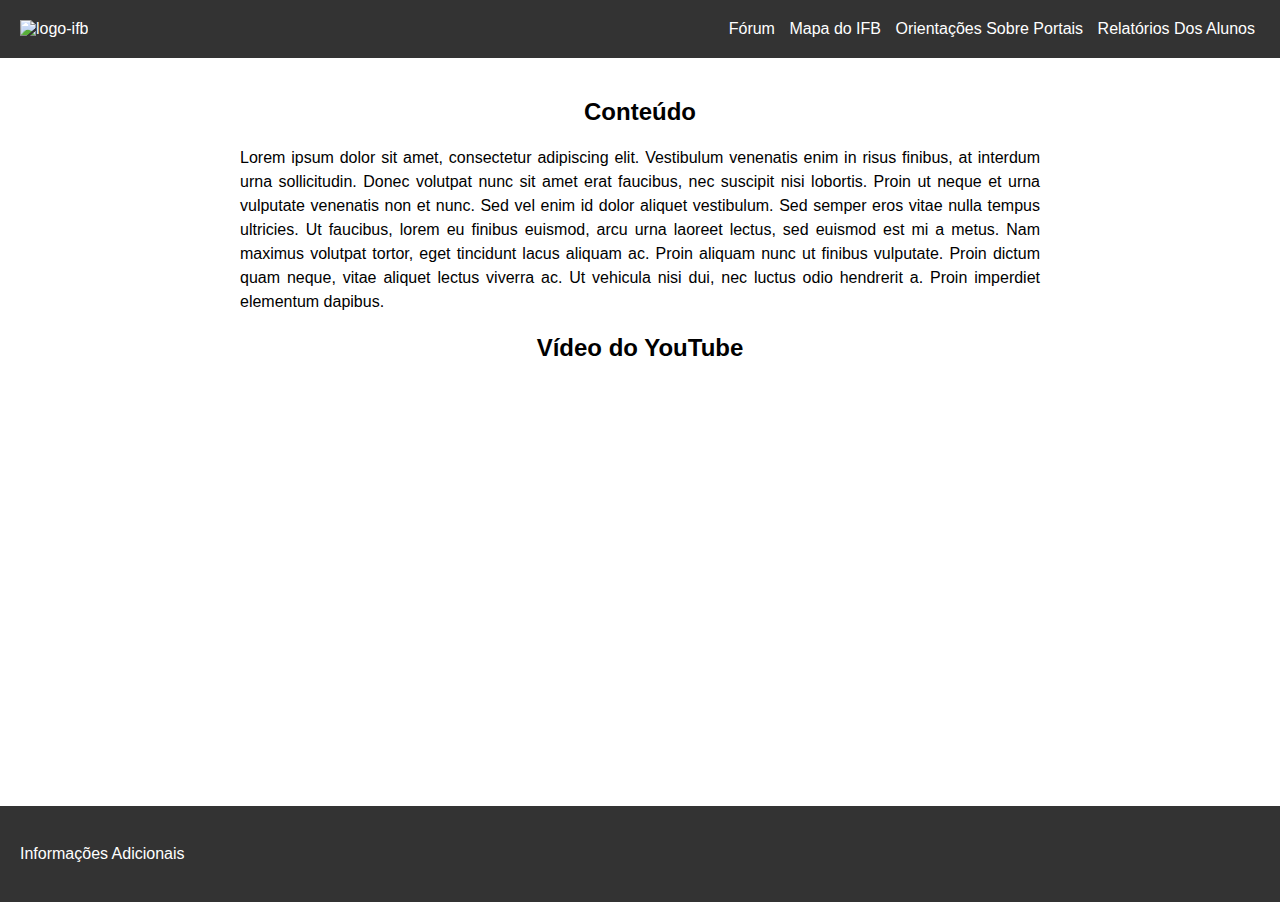
==== index.html @ c15ab36c "Tela de Login e Incial" ====
<!DOCTYPE html>
<html lang="pt-br">
<head>
    <meta charset="UTF-8">
    <link rel="stylesheet" href="style.css">
    <title>Trilha do Calouro</title>
</head>
<body>
<header>
    <div class="container">
        <img src="img/logo-ifb.png" alt="logo-ifb" class="imagem">
        <nav class="menu">
            <a href="">Fórum</a>
            <a href="">Mapa do IFB</a>
            <a href="">Orientações Sobre Portais</a>
            <a href="">Relatórios Dos Alunos</a>
        </nav>
    </div>
</header>

<main>
    <h2>Conteúdo</h2>
    <p>
        Lorem ipsum dolor sit amet, consectetur adipiscing elit. Vestibulum venenatis enim in risus finibus, at interdum
        urna sollicitudin. Donec volutpat nunc sit amet erat faucibus, nec suscipit nisi lobortis. Proin ut neque et urna
        vulputate venenatis non et nunc. Sed vel enim id dolor aliquet vestibulum. Sed semper eros vitae nulla tempus
        ultricies. Ut faucibus, lorem eu finibus euismod, arcu urna laoreet lectus, sed euismod est mi a metus. Nam
        maximus volutpat tortor, eget tincidunt lacus aliquam ac. Proin aliquam nunc ut finibus vulputate. Proin dictum
        quam neque, vitae aliquet lectus viverra ac. Ut vehicula nisi dui, nec luctus odio hendrerit a. Proin imperdiet
        elementum dapibus.
    </p>

    <h2>Vídeo do YouTube</h2>
    <iframe width="560" height="315" src="https://www.youtube.com/embed/SE3GYzsehjE" frameborder="0"
      allow="accelerometer; autoplay; clipboard-write; encrypted-media; gyroscope; picture-in-picture"
      allowfullscreen></iframe>
</main>
<footer>
    <p>
        Informações Adicionais
    </p>
</footer>
</body>
</html>
---- style.css ----
body {
    font-family: Arial, sans-serif;
    margin: 0;
    padding: 0;
}

header {
    background-color: #333;
    color: #fff;
    padding: 20px;
    
}
.container {
    display: flex;
    align-items: center;
}
  
.imagem {
    margin-right: 10px;
    max-width: 200px;
    max-height: 150px;
}
  
.menu {
    margin-left: auto;
}

a{
    padding: 5px;
    text-decoration: none;
    color: #fff;
}
a:hover{
    color: #30EB4F;
    cursor: pointer;
}
main {
    max-width: 800px;
    margin: 0 auto;
    padding: 20px;
}

h1 {
    font-size: 28px;
}

p { 
    text-align: justify;
    font-size: 16px;
    line-height: 1.5;
}

iframe {
    width: 100%;
    height: 400px;
}
footer{
    background-color: #333;
    color: #fff;
    padding: 20px;
}

/* Tela de Login */

#card{
    display: flex;
    justify-content: center;
    padding: 150px;
}

.containerLogin {
    width: 180px;
    padding: 20px;
    border: 1px solid #000000;
    background-color: #2F7F33;
    border-radius: 10px 0px 0px 10px;
}
.containerCadastro {
    width: 300px;
    padding: 50px;
    border: 1px solid #000000;
    border-radius: 0px 10px 10px 0px;
}

h2 {
    text-align: center;
}

input[type="text"],
input[type="email"],
input[type="password"] {
    width: 100%;
    padding: 10px;
    margin-bottom: 10px;
    box-sizing: border-box;
    border-radius: 10px;
}

input[type="submit"] {
    width: 100%;
    padding: 10px;
    background-color:#1B5E20 ;
    color: #fff;
    border: none;
    cursor: pointer;
    border-radius: 10px;
}

.register-link {
    text-align: center;
}
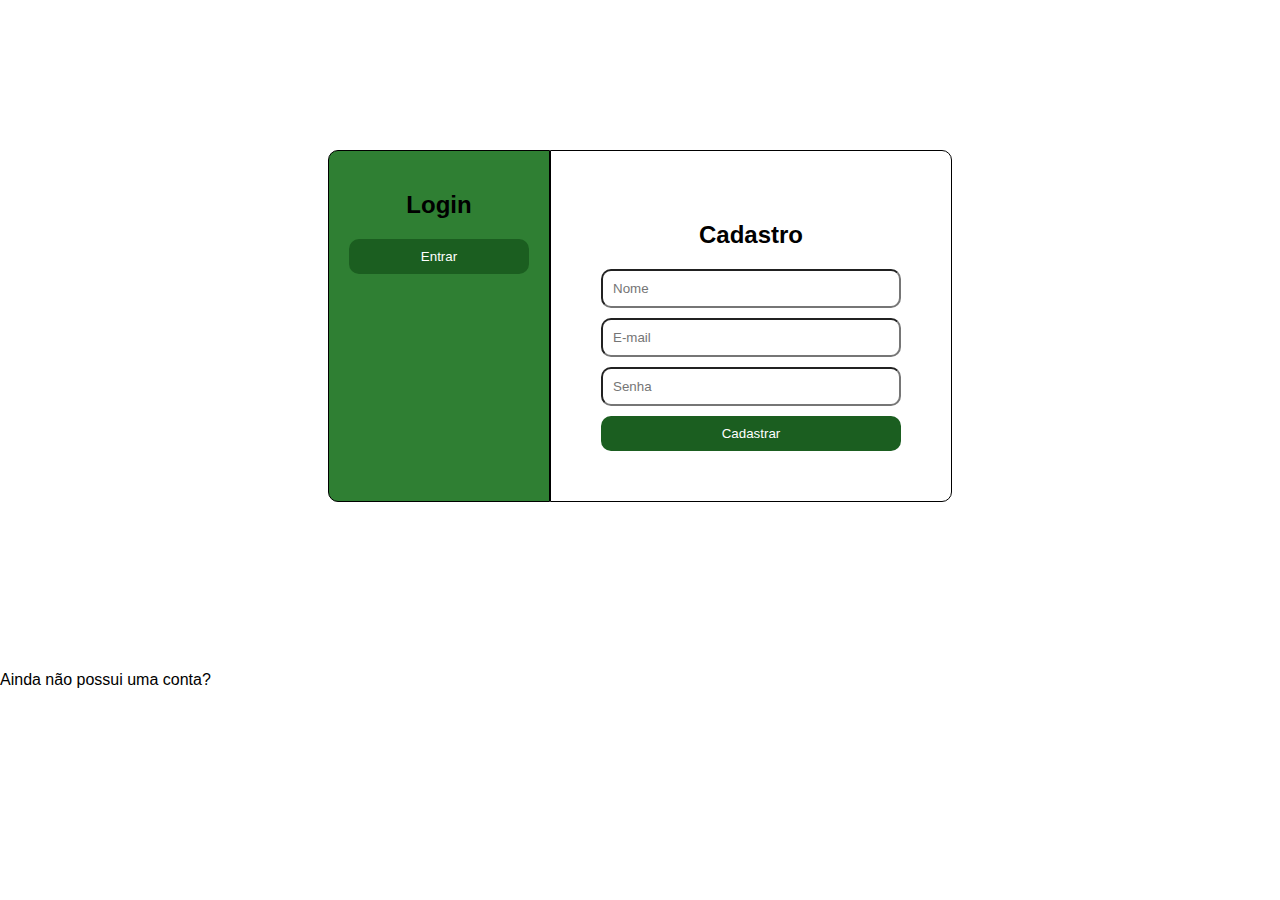
==== commit 21e8555c: "Organização das pastas" ====
--- a/index.html
+++ b/index.html
@@ -6,39 +6,26 @@
     <title>Trilha do Calouro</title>
 </head>
 <body>
-<header>
-    <div class="container">
-        <img src="img/logo-ifb.png" alt="logo-ifb" class="imagem">
-        <nav class="menu">
-            <a href="">Fórum</a>
-            <a href="">Mapa do IFB</a>
-            <a href="">Orientações Sobre Portais</a>
-            <a href="">Relatórios Dos Alunos</a>
-        </nav>
+    <div id="card">
+        <div class="containerLogin">
+            <h2>Login</h2>
+            <form action="#" method="post">
+                <input type="submit" value="Entrar">
+            </form>
+        </div>
+
+        <div class="containerCadastro">
+            <h2>Cadastro</h2>
+            <form action="#" method="post">
+                <input type="text" name="name" placeholder="Nome" required>
+                <input type="email" name="email" placeholder="E-mail" required>
+                <input type="password" name="password" placeholder="Senha" required>
+                <input type="submit" value="Cadastrar">
+            </form>
+        </div>
     </div>
-</header>
-
-<main>
-    <h2>Conteúdo</h2>
-    <p>
-        Lorem ipsum dolor sit amet, consectetur adipiscing elit. Vestibulum venenatis enim in risus finibus, at interdum
-        urna sollicitudin. Donec volutpat nunc sit amet erat faucibus, nec suscipit nisi lobortis. Proin ut neque et urna
-        vulputate venenatis non et nunc. Sed vel enim id dolor aliquet vestibulum. Sed semper eros vitae nulla tempus
-        ultricies. Ut faucibus, lorem eu finibus euismod, arcu urna laoreet lectus, sed euismod est mi a metus. Nam
-        maximus volutpat tortor, eget tincidunt lacus aliquam ac. Proin aliquam nunc ut finibus vulputate. Proin dictum
-        quam neque, vitae aliquet lectus viverra ac. Ut vehicula nisi dui, nec luctus odio hendrerit a. Proin imperdiet
-        elementum dapibus.
-    </p>
-
-    <h2>Vídeo do YouTube</h2>
-    <iframe width="560" height="315" src="https://www.youtube.com/embed/SE3GYzsehjE" frameborder="0"
-      allow="accelerometer; autoplay; clipboard-write; encrypted-media; gyroscope; picture-in-picture"
-      allowfullscreen></iframe>
-</main>
-<footer>
-    <p>
-        Informações Adicionais
-    </p>
-</footer>
+    <div class="register-link">
+        <p>Ainda não possui uma conta? <a href="#">Registre-se</a></p>
+    </div>
 </body>
 </html>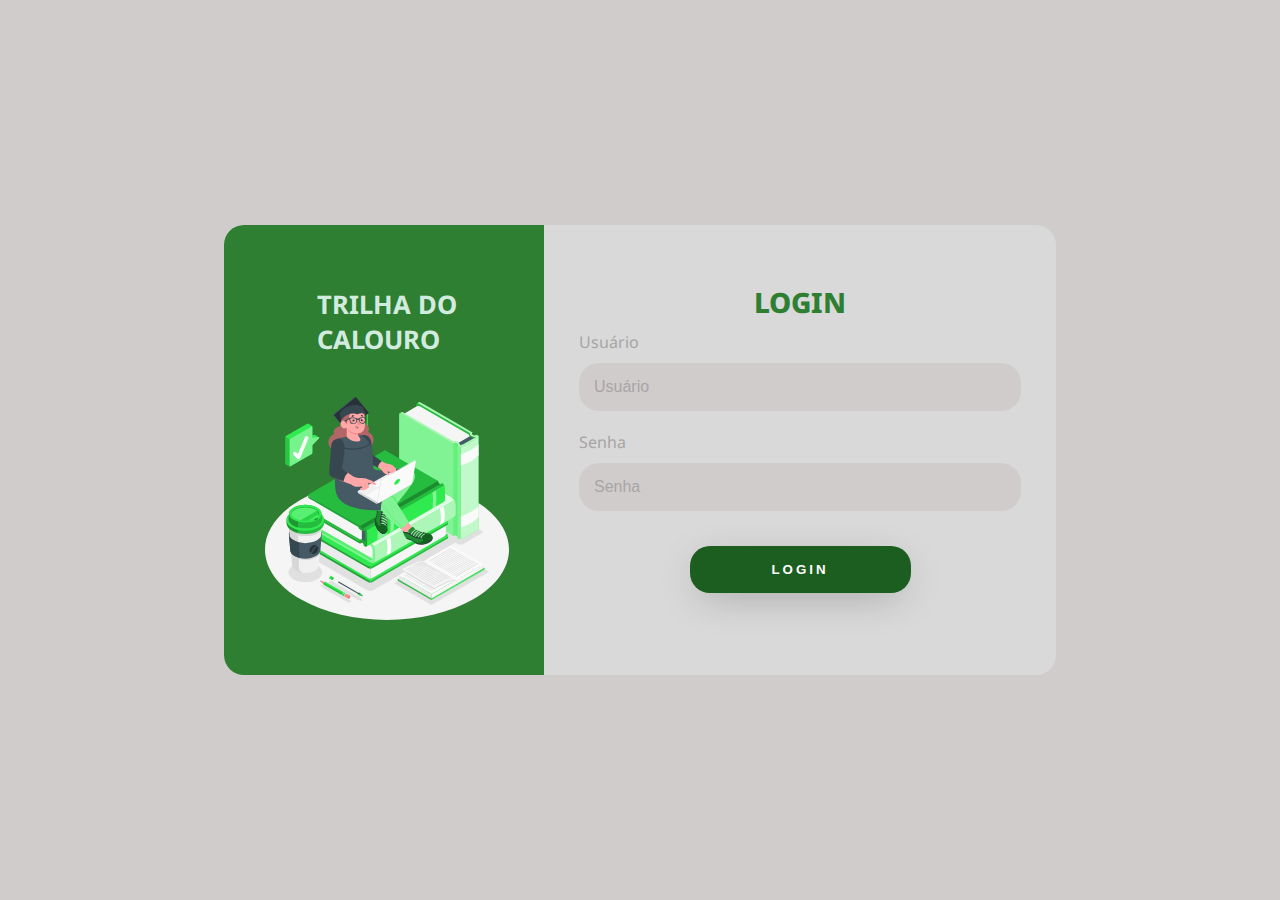
==== commit ae4f3c83: "nova tela de login" ====
--- a/index.html
+++ b/index.html
@@ -1,31 +1,33 @@
 <!DOCTYPE html>
 <html lang="pt-br">
-<head>
-    <meta charset="UTF-8">
-    <link rel="stylesheet" href="style.css">
-    <title>Trilha do Calouro</title>
-</head>
-<body>
-    <div id="card">
-        <div class="containerLogin">
-            <h2>Login</h2>
-            <form action="#" method="post">
-                <input type="submit" value="Entrar">
-            </form>
+  <head>
+    <meta charset="UTF-8" />
+    <meta name="viewport" content="width=device-width, initial-scale=1.0" />
+    <link rel="stylesheet" href="style.css" />
+    <title>Trilha do calouro</title>
+  </head>
+  <body>
+    <div class="main-login">
+      <div class="login-esq">
+        <div class="card-titulo">
+          <h1>TRILHA DO <br />CALOURO<br /></h1>
+          <img src="img/estudante.svg" class="esq-login-img" alt="estudante" />
         </div>
-
-        <div class="containerCadastro">
-            <h2>Cadastro</h2>
-            <form action="#" method="post">
-                <input type="text" name="name" placeholder="Nome" required>
-                <input type="email" name="email" placeholder="E-mail" required>
-                <input type="password" name="password" placeholder="Senha" required>
-                <input type="submit" value="Cadastrar">
-            </form>
+      </div>
+      <div class="login-dir">
+        <div class="card-login">
+          <h1>LOGIN</h1>
+          <div class="textfield">
+            <label for="usuario">Usuário</label>
+            <input type="text" name="usuario" placeholder="Usuário" />
+          </div>
+          <div class="textfield">
+            <label for="senha">Senha</label>
+            <input type="password" name="senha" placeholder="Senha" />
+          </div>
+          <button class="btn-login">Login</button>
         </div>
+      </div>
     </div>
-    <div class="register-link">
-        <p>Ainda não possui uma conta? <a href="#">Registre-se</a></p>
-    </div>
-</body>
-</html>+  </body>
+</html>
--- a/style.css
+++ b/style.css
@@ -1,8 +1,15 @@
+ @import url('https://fonts.googleapis.com/css2?family=Noto+Sans:wght@400;700&display=swap');
+
+
 body {
-    font-family: Arial, sans-serif;
+    font-family: 'Noto Sans', sans-serif;
     margin: 0;
     padding: 0;
 }
+
+/*body * {
+    box-sizing: border-box;
+}*/
 
 header {
     background-color: #333;
@@ -61,7 +68,7 @@
 }
 
 /* Tela de Login */
-
+/*
 #card{
     display: flex;
     justify-content: center;
@@ -108,4 +115,156 @@
 
 .register-link {
     text-align: center;
+}
+*/
+
+/*Tela login Felipe*/
+.main-login{
+    width: 100vw;
+    height: 100vh;
+    background: #D1CCCC;
+    display: flex;
+    justify-content: center;
+    align-items: center;       
+}
+
+.login-esq{
+    width: 25vw;
+    height: 50vh;
+    display: flex;     
+}
+
+.card-titulo{
+    width: 100%;
+    display: flex;
+    justify-content: center;
+    align-items: center;
+    flex-direction: column;
+    padding: 30px 35px;
+    background: #2F7F33;
+    border-radius: 20px 0px 0px 20px;  
+         
+}
+
+.card-titulo > h1{
+    font-size: 2vw;
+    color: #f0ffffde;   
+}
+
+.esq-login-img{
+    width: 20vw;    
+}
+
+.login-dir{
+    width: 40vw;
+    height: 50vh;
+    display: flex;
+    float: right;
+       
+}
+
+.card-login{
+    width: 100%;
+    display: flex;
+    justify-content: center;
+    align-items: center;
+    flex-direction: column;
+    padding: 30px 35px;
+    background: #D9D9D9;
+    border-radius: 0px 20px 20px 0px;  
+    
+}
+
+.card-login > h1{
+    color: #2F7F33;
+    font-weight: 800;
+    margin: 0;
+}
+
+.textfield{
+    width: 100%;
+    display: flex;
+    flex-direction: column;
+    align-items: flex-start;
+    justify-content: center;
+    margin: 10px 0px;
+}
+
+.textfield > input{
+    width: 100%;
+    border: none;
+    border-radius: 20px;
+    padding: 15px;
+    background: #D1CCCC;
+    color: #f0ffffde;
+    font-size: 12pt;    
+    outline: none;
+    box-sizing: border-box;
+}
+
+.textfield > label{
+    color: #A7A5A5;    
+    margin-bottom: 10px;
+}
+
+.textfield > input::placeholder{
+    color: #A7A5A5;
+}
+
+.btn-login{
+    width: 50%;
+    padding: 16px 0px;
+    margin: 25px;
+    border: none;
+    border-radius: 20px;
+    outline: none;
+    text-transform: uppercase;
+    font-weight: 800;
+    letter-spacing: 3px;
+    color: #FFFFFF;
+    background: #1B5E20;
+    cursor: pointer;
+    box-shadow: 0px 10px 40px -12px #00000056;
+}
+
+@media only screen and (max-width: 950px) {
+    .card-login{
+        width: 85%;
+    }
+}
+
+@media only screen and (max-width: 600px){
+    .main-login{
+        flex-direction: column;
+    }
+
+    .login-esq > h1{
+        display: none;
+    }
+
+    .login-esq{
+        width: 100%;
+        height: auto;
+    }  
+    
+    .login-dir{
+        width: 100%;
+        height: auto;
+    }
+
+    .esq-login-img{
+        width: 50vw;
+    }
+
+    .card-login{
+        width: 70%;
+        margin: auto;
+        border-radius: 0px 0px 20px 20px;
+    }
+
+    .card-titulo{
+        width: 70%;
+        margin: auto;
+        border-radius: 20px 20px 0px 0px;
+    }
 }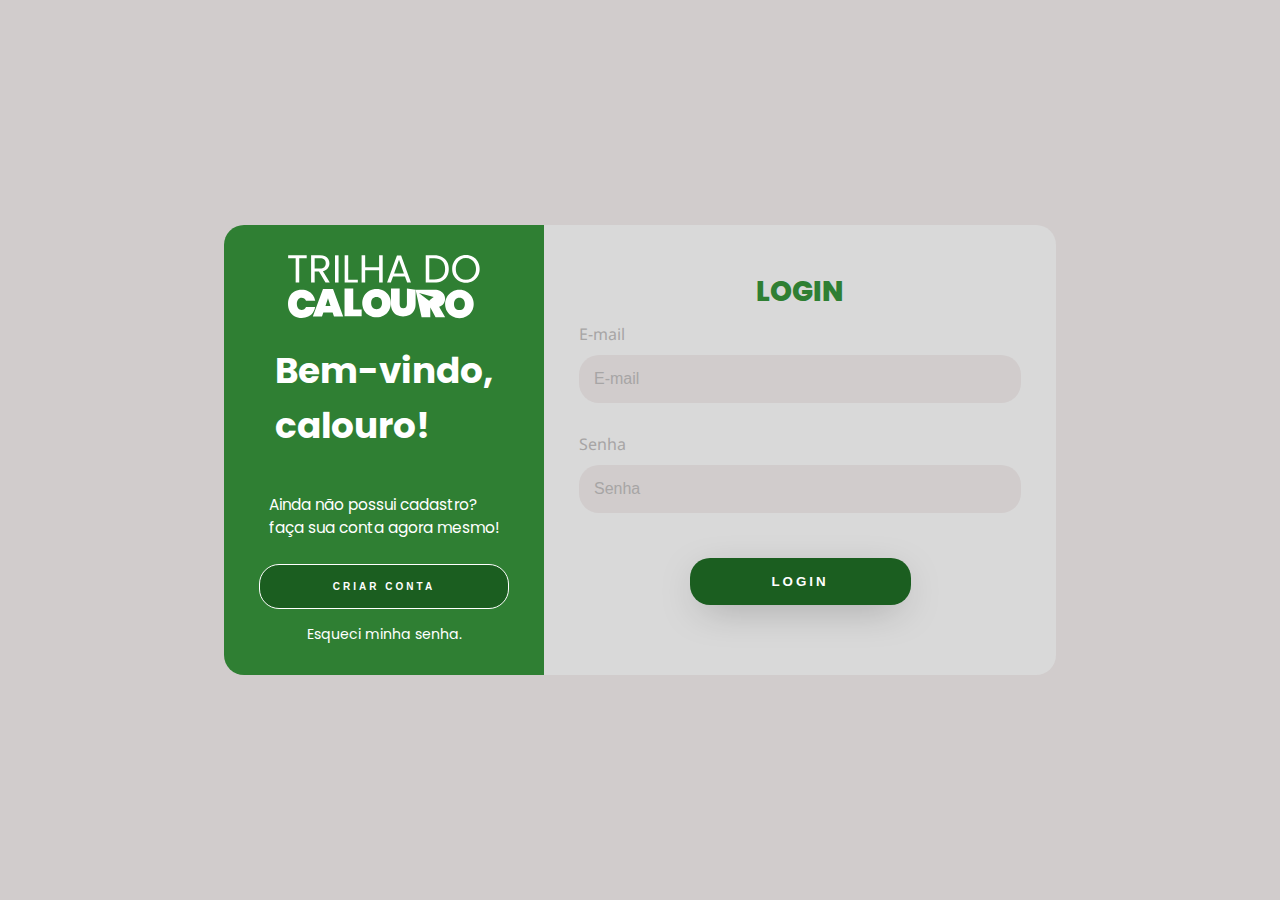
==== commit 3d261641: "Login atualizado para mobile e novos icones" ====
--- a/index.html
+++ b/index.html
@@ -10,24 +10,61 @@
     <div class="main-login">
       <div class="login-esq">
         <div class="card-titulo">
-          <h1>TRILHA DO <br />CALOURO<br /></h1>
-          <img src="img/estudante.svg" class="esq-login-img" alt="estudante" />
+          <img
+            src="img/TRILHA DO CALOURO.svg"
+            class="esq-login-img"
+            alt="estudante"
+          />
+          <h1>Bem-vindo, <br />calouro!<br /></h1>
+          <p>Ainda não possui cadastro? <br />faça sua conta agora mesmo!</p>
+          <button class="bnt-link-cadastrar" onclick="pagCadastrar()">
+            Criar conta
+          </button>
+          <a href="#">Esqueci minha senha.</a>
         </div>
       </div>
       <div class="login-dir">
         <div class="card-login">
           <h1>LOGIN</h1>
           <div class="textfield">
-            <label for="usuario">Usuário</label>
-            <input type="text" name="usuario" placeholder="Usuário" />
+            <label for="email">E-mail</label>
+            <input type="email" id="email" name="email" placeholder="E-mail" />
           </div>
           <div class="textfield">
             <label for="senha">Senha</label>
-            <input type="password" name="senha" placeholder="Senha" />
+            <input
+              type="password"
+              id="senha"
+              name="senha"
+              placeholder="Senha"
+            />
           </div>
-          <button class="btn-login">Login</button>
+          <button class="btn-login" onclick="logar()">Login</button>
+          <div class="linksMobile">
+            <a href="#">Esqueci minha senha.</a>
+            <p>Não possui conta?</p>
+            <a href="cadastro.html">Cadastra-se agora mesmo!</a>
+          </div>
         </div>
       </div>
     </div>
+
+    <!--teste de login-->
+    <script>
+      function logar() {
+        var login = document.getElementById("email").value;
+        var senha = document.getElementById("senha").value;
+
+        if (login == "admin@teste.com" && senha == "admin") {
+          alert("Login realizado com sucesso!");
+        } else {
+          alert("Login ou senha incorretos!");
+        }
+      }
+
+      function pagCadastrar() {
+        window.location.href = "cadastro.html";
+      }
+    </script>
   </body>
 </html>
--- a/style.css
+++ b/style.css
@@ -1,4 +1,4 @@
- @import url('https://fonts.googleapis.com/css2?family=Noto+Sans:wght@400;700&display=swap');
+@import url('https://fonts.googleapis.com/css2?family=Noto+Sans:wght@400;700&family=Poppins:wght@400;700&display=swap');
 
 
 body {
@@ -7,9 +7,9 @@
     padding: 0;
 }
 
-/*body * {
+body * {
     box-sizing: border-box;
-}*/
+}
 
 header {
     background-color: #333;
@@ -67,8 +67,8 @@
     padding: 20px;
 }
 
-/* Tela de Login */
-/*
+/* Tela de Cadastro Ademar */
+
 #card{
     display: flex;
     justify-content: center;
@@ -116,7 +116,7 @@
 .register-link {
     text-align: center;
 }
-*/
+
 
 /*Tela login Felipe*/
 .main-login{
@@ -128,6 +128,10 @@
     align-items: center;       
 }
 
+.linksMobile{
+    display: none;
+}
+
 .login-esq{
     width: 25vw;
     height: 50vh;
@@ -136,23 +140,36 @@
 
 .card-titulo{
     width: 100%;
-    display: flex;
-    justify-content: center;
+    display: flex;    
     align-items: center;
+    justify-content: space-around;
     flex-direction: column;
-    padding: 30px 35px;
+    padding: 30px 35px;    
     background: #2F7F33;
     border-radius: 20px 0px 0px 20px;  
          
 }
 
 .card-titulo > h1{
-    font-size: 2vw;
-    color: #f0ffffde;   
+    font-size: 2.8vw;
+    color: #FFFFFF;
+    font-family: 'Poppins', sans-serif;        
+}
+
+.card-titulo > p{ 
+    white-space: nowrap;      
+    font-size: 1.2vw;
+    color: #FFFFFF;
+    font-family: 'Poppins', sans-serif;     
+}
+
+.card-titulo > a{            
+    font-size: 1.1vw;    
+    font-family: 'Poppins', sans-serif;     
 }
 
 .esq-login-img{
-    width: 20vw;    
+    width: 15vw;    
 }
 
 .login-dir{
@@ -162,6 +179,7 @@
     float: right;
        
 }
+
 
 .card-login{
     width: 100%;
@@ -179,6 +197,7 @@
     color: #2F7F33;
     font-weight: 800;
     margin: 0;
+    font-family: 'Poppins', sans-serif;
 }
 
 .textfield{
@@ -196,7 +215,7 @@
     border-radius: 20px;
     padding: 15px;
     background: #D1CCCC;
-    color: #f0ffffde;
+    color: #2F7F33;
     font-size: 12pt;    
     outline: none;
     box-sizing: border-box;
@@ -214,8 +233,8 @@
 .btn-login{
     width: 50%;
     padding: 16px 0px;
-    margin: 25px;
-    border: none;
+    margin: 25px;     
+    border: none;    
     border-radius: 20px;
     outline: none;
     text-transform: uppercase;
@@ -227,6 +246,22 @@
     box-shadow: 0px 10px 40px -12px #00000056;
 }
 
+.bnt-link-cadastrar{
+    width: 100%;
+    padding: 16px 0px;
+    margin: 10px;     
+    border: 1px solid #FFFFFF;
+    border-radius: 20px;
+    outline: none;
+    font-size: 10px;
+    text-transform: uppercase;
+    font-weight: 800;
+    letter-spacing: 3px;
+    color: #FFFFFF;
+    background: #1B5E20;
+    cursor: pointer;    
+}
+
 @media only screen and (max-width: 950px) {
     .card-login{
         width: 85%;
@@ -238,9 +273,22 @@
         flex-direction: column;
     }
 
-    .login-esq > h1{
+    .card-titulo > h1{
+        font-size: 4vw;
+    }
+
+    .card-titulo > p{
+        display: none;    
+    }
+
+    .card-titulo > a{
         display: none;
     }
+
+    .bnt-link-cadastrar{
+        display: none;
+    }
+   
 
     .login-esq{
         width: 100%;
@@ -253,18 +301,38 @@
     }
 
     .esq-login-img{
-        width: 50vw;
+        width: 40vw;
     }
 
     .card-login{
-        width: 70%;
+        width: 90%;
         margin: auto;
         border-radius: 0px 0px 20px 20px;
     }
 
     .card-titulo{
-        width: 70%;
+        width: 90%;
         margin: auto;
         border-radius: 20px 20px 0px 0px;
     }
+
+    .linksMobile{
+        display: flex;
+        align-items: center;
+        justify-content: center;
+        flex-direction: column;
+        line-height: 0%;  
+    }
+
+    .linksMobile p{           
+        color: #1B5E20;
+        font-family: 'Poppins', sans-serif;     
+    }
+    
+    .linksMobile a{
+        color: #1B5E20;
+        font-weight: 800;
+        font-size: 15px;               
+        font-family: 'Poppins', sans-serif;     
+    }
 }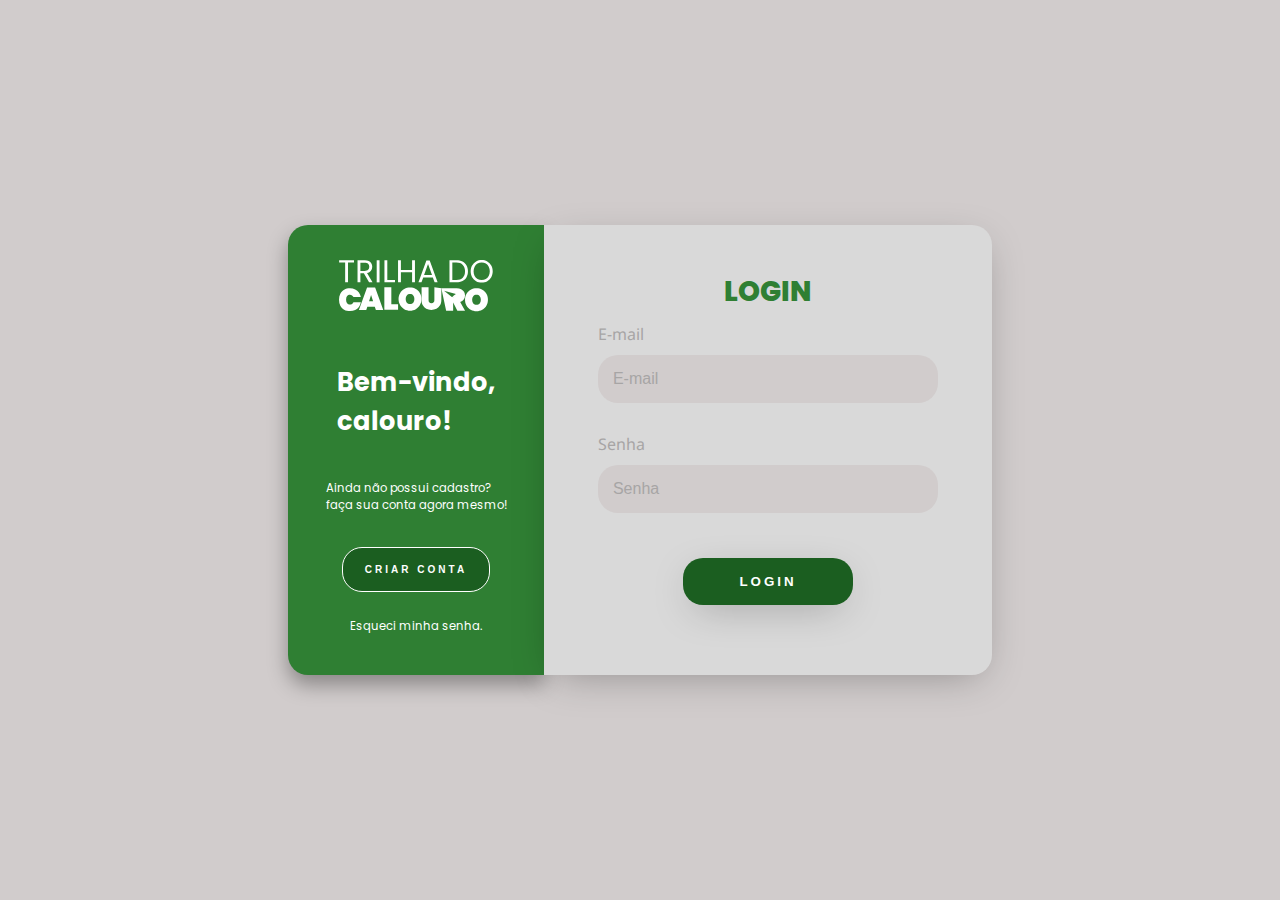
==== commit 75a280d2: "Correção da resolução da tela" ====
--- a/index.html
+++ b/index.html
@@ -57,6 +57,7 @@
 
         if (login == "admin@teste.com" && senha == "admin") {
           alert("Login realizado com sucesso!");
+          window.location.href = "tela-inicial.html";
         } else {
           alert("Login ou senha incorretos!");
         }
--- a/style.css
+++ b/style.css
@@ -133,7 +133,7 @@
 }
 
 .login-esq{
-    width: 25vw;
+    width: 20vw;
     height: 50vh;
     display: flex;     
 }
@@ -146,34 +146,36 @@
     flex-direction: column;
     padding: 30px 35px;    
     background: #2F7F33;
-    border-radius: 20px 0px 0px 20px;  
+    border-radius: 20px 0px 0px 20px;
+    box-shadow: 0px 10px 20px 0px #00000056;  
          
 }
 
 .card-titulo > h1{
-    font-size: 2.8vw;
+    margin-top: 40px;
+    font-size: 2vw;
     color: #FFFFFF;
     font-family: 'Poppins', sans-serif;        
 }
 
 .card-titulo > p{ 
     white-space: nowrap;      
-    font-size: 1.2vw;
+    font-size: 0.9vw;
     color: #FFFFFF;
     font-family: 'Poppins', sans-serif;     
 }
 
 .card-titulo > a{            
-    font-size: 1.1vw;    
+    font-size: 0.9vw;    
     font-family: 'Poppins', sans-serif;     
 }
 
 .esq-login-img{
-    width: 15vw;    
+    width: 12vw;    
 }
 
 .login-dir{
-    width: 40vw;
+    width: 35vw;
     height: 50vh;
     display: flex;
     float: right;
@@ -189,7 +191,8 @@
     flex-direction: column;
     padding: 30px 35px;
     background: #D9D9D9;
-    border-radius: 0px 20px 20px 0px;  
+    border-radius: 0px 20px 20px 0px;
+    box-shadow: 0px 10px 40px -12px #00000056;  
     
 }
 
@@ -201,7 +204,7 @@
 }
 
 .textfield{
-    width: 100%;
+    width: 90%;
     display: flex;
     flex-direction: column;
     align-items: flex-start;
@@ -231,7 +234,7 @@
 }
 
 .btn-login{
-    width: 50%;
+    width: 45%;
     padding: 16px 0px;
     margin: 25px;     
     border: none;    
@@ -247,7 +250,7 @@
 }
 
 .bnt-link-cadastrar{
-    width: 100%;
+    width: 80%;
     padding: 16px 0px;
     margin: 10px;     
     border: 1px solid #FFFFFF;
@@ -264,7 +267,12 @@
 
 @media only screen and (max-width: 950px) {
     .card-login{
-        width: 85%;
+        width: 100%;
+    }
+
+    .bnt-link-cadastrar{
+        width: 90%;
+        font-size: 8px;
     }
 }
 
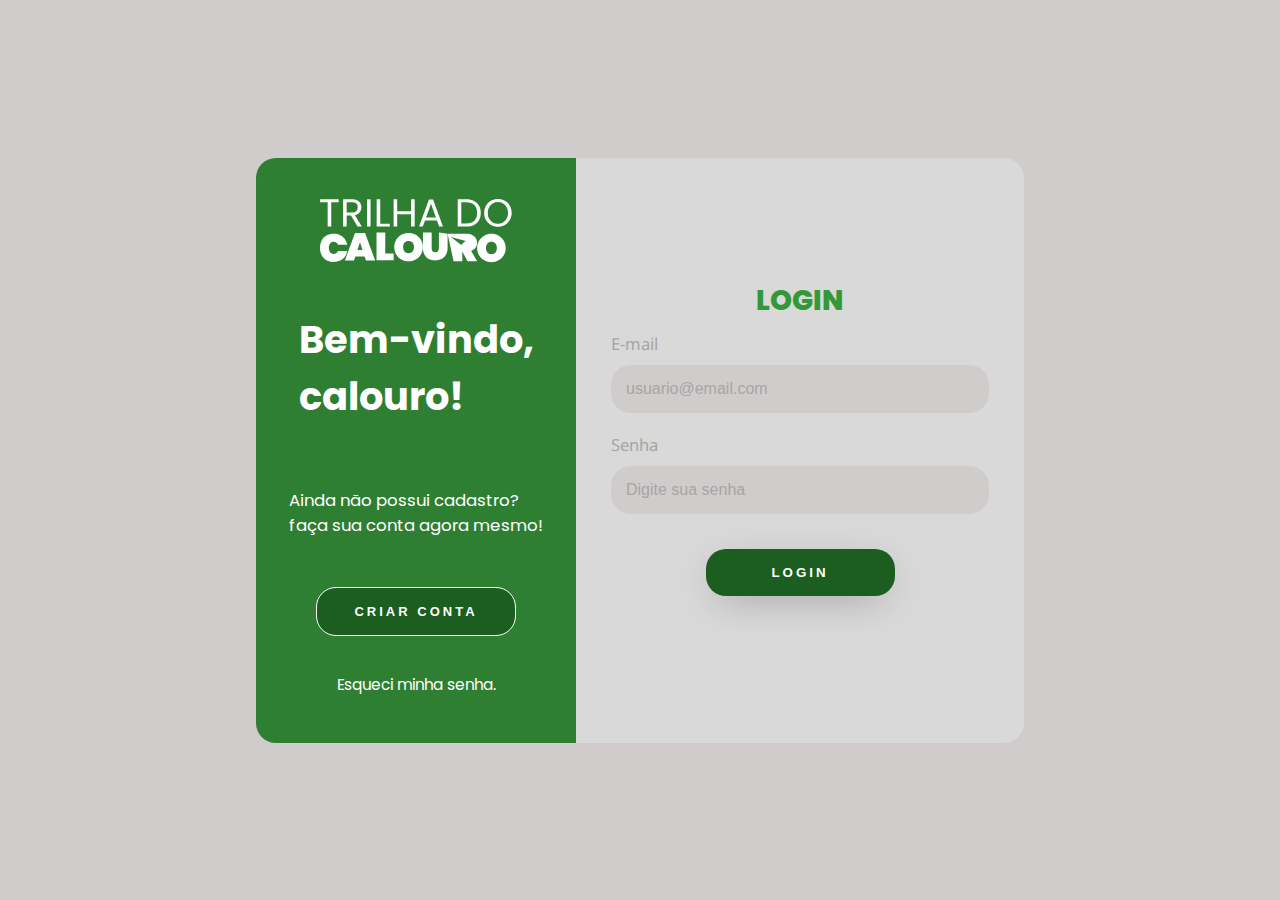
==== commit c51b1b34: "Tela de cadastro criada" ====
--- a/index.html
+++ b/index.html
@@ -28,7 +28,7 @@
           <h1>LOGIN</h1>
           <div class="textfield">
             <label for="email">E-mail</label>
-            <input type="email" id="email" name="email" placeholder="E-mail" />
+            <input type="email" id="email" name="email" placeholder="usuario@email.com" />
           </div>
           <div class="textfield">
             <label for="senha">Senha</label>
@@ -36,7 +36,7 @@
               type="password"
               id="senha"
               name="senha"
-              placeholder="Senha"
+              placeholder="Digite sua senha"
             />
           </div>
           <button class="btn-login" onclick="logar()">Login</button>
@@ -57,7 +57,6 @@
 
         if (login == "admin@teste.com" && senha == "admin") {
           alert("Login realizado com sucesso!");
-          window.location.href = "tela-inicial.html";
         } else {
           alert("Login ou senha incorretos!");
         }
--- a/style.css
+++ b/style.css
@@ -1,346 +1,342 @@
-@import url('https://fonts.googleapis.com/css2?family=Noto+Sans:wght@400;700&family=Poppins:wght@400;700&display=swap');
-
+@import url("https://fonts.googleapis.com/css2?family=Noto+Sans:wght@400;700&family=Poppins:wght@400;700&display=swap");
 
 body {
-    font-family: 'Noto Sans', sans-serif;
-    margin: 0;
-    padding: 0;
+  font-family: "Noto Sans", sans-serif;
+  margin: 0;
+  padding: 0;
 }
 
 body * {
-    box-sizing: border-box;
+  box-sizing: border-box;
 }
 
 header {
-    background-color: #333;
-    color: #fff;
-    padding: 20px;
-    
+  background-color: #333;
+  color: #fff;
+  padding: 20px;
 }
 .container {
+  display: flex;
+  align-items: center;
+}
+
+.imagem {
+  margin-right: 10px;
+  max-width: 200px;
+  max-height: 150px;
+}
+
+.menu {
+  margin-left: auto;
+}
+
+a {
+  padding: 5px;
+  text-decoration: none;
+  color: #fff;
+}
+a:hover {
+  color: #30eb4f;
+  cursor: pointer;
+}
+main {
+  max-width: 800px;
+  margin: 0 auto;
+  padding: 20px;
+}
+
+h1 {
+  font-size: 28px;
+}
+
+p {
+  text-align: justify;
+  font-size: 16px;
+  line-height: 1.5;
+}
+
+iframe {
+  width: 100%;
+  height: 400px;
+}
+footer {
+  background-color: #333;
+  color: #fff;
+  padding: 20px;
+}
+
+/* Tela de Cadastro */
+.card-cadastro {
+  width: 100%;
+  display: flex;
+  justify-content: center;
+  align-items: center;
+  flex-direction: column;
+  padding: 30px 35px;
+  background: #d9d9d9;
+  border-radius: 0px 20px 20px 0px;
+}
+
+.card-cadastro > h1 {
+  color: #339938;
+  font-weight: 900;
+  margin: 0;
+  font-family: "Poppins", sans-serif;
+}
+
+.card-cadastro > p {
+  color: #a7a5a5;
+  font-weight: 800;
+  margin: 0;
+  font-family: "Poppins", sans-serif;
+}
+
+.bnt-link-login {
+  width: 80%;
+  padding: 16px 0px;
+  margin: 10px;
+  border: 1px solid #ffffff;
+  border-radius: 20px;
+  outline: none;
+  font-size: 15px;
+  text-transform: uppercase;
+  font-weight: 800;
+  letter-spacing: 3px;
+  color: #ffffff;
+  background: #1b5e20;
+  cursor: pointer;
+}
+
+.bnt-cadastrar {
+  width: 50%;
+  padding: 16px 0px;
+  margin: 25px;
+  border: none;
+  border-radius: 20px;
+  outline: none;
+  text-transform: uppercase;
+  font-weight: 800;
+  letter-spacing: 3px;
+  color: #ffffff;
+  background: #1b5e20;
+  cursor: pointer;
+  box-shadow: 0px 10px 40px -12px #00000056;
+}
+
+/*Tela login Felipe*/
+.main-login {
+  width: 100vw;
+  height: 100vh;
+  /*background: linear-gradient(to bottom, #D1CCCC, #2F7F33);*/
+  background: #d1cccc;
+  display: flex;
+  justify-content: center;
+  align-items: center;
+}
+
+.linksMobile {
+  display: none;
+}
+
+.login-esq {
+  width: 25vw;
+  height: 65vh;
+  display: flex;
+}
+
+.card-titulo {
+  width: 100%;
+  display: flex;
+  align-items: center;
+  justify-content: space-around;
+  flex-direction: column;
+  padding: 30px 35px;
+  background: #2f7f33;
+  border-radius: 20px 0px 0px 20px;
+}
+
+.card-titulo > h1 {
+  font-size: 3vw;
+  color: #ffffff;
+  font-family: "Poppins", sans-serif;
+}
+
+.card-titulo > p {
+  white-space: nowrap;
+  font-size: 1.3vw;
+  color: #ffffff;
+  font-family: "Poppins", sans-serif;
+}
+
+.card-titulo > a {
+  font-size: 1.2vw;
+  font-family: "Poppins", sans-serif;
+}
+
+.esq-login-img {
+  width: 15vw;
+}
+
+.login-dir {
+  width: 35vw;
+  height: 65vh;
+  display: flex;
+  float: right;
+}
+
+.card-login {
+  width: 100%;
+  display: flex;
+  justify-content: center;
+  align-items: center;
+  flex-direction: column;
+  padding: 30px 35px;
+  background: #d9d9d9;
+  border-radius: 0px 20px 20px 0px;
+}
+
+.card-login > h1 {
+  color: #339938;
+  font-weight: 800;
+  margin: 0;
+  font-family: "Poppins", sans-serif;
+}
+
+.textfield {
+  width: 100%;
+  display: flex;
+  flex-direction: column;
+  align-items: flex-start;
+  justify-content: center;
+  margin: 10px 0px;
+}
+
+.textfield > input {
+  width: 100%;
+  border: none;
+  border-radius: 20px;
+  padding: 15px;
+  background: #d1cccc;
+  color: #2f7f33;
+  font-size: 12pt;
+  outline: none;
+  box-sizing: border-box;
+}
+
+.textfield > label {
+  color: #a7a5a5;
+  margin-bottom: 10px;
+  font-size: 1.3vw;
+}
+
+.textfield > input::placeholder {
+  color: #a7a5a5;
+}
+
+.btn-login {
+  width: 50%;
+  padding: 16px 0px;
+  margin: 25px;
+  border: none;
+  border-radius: 20px;
+  outline: none;
+  text-transform: uppercase;
+  font-weight: 800;
+  letter-spacing: 3px;
+  color: #ffffff;
+  background: #1b5e20;
+  cursor: pointer;
+  box-shadow: 0px 10px 40px -12px #00000056;
+}
+
+.bnt-link-cadastrar {
+  width: 80%;
+  padding: 16px 0px;
+  margin: 10px;
+  border: 1px solid #ffffff;
+  border-radius: 20px;
+  outline: none;
+  font-size: 13px;
+  text-transform: uppercase;
+  font-weight: 800;
+  letter-spacing: 3px;
+  color: #ffffff;
+  background: #1b5e20;
+  cursor: pointer;
+}
+
+@media only screen and (max-width: 950px) {
+  .card-login {
+    width: 85%;
+  }
+}
+
+@media only screen and (max-width: 600px) {
+  .main-login {
+    flex-direction: column;
+  }
+
+  .card-titulo > h1 {
+    font-size: 4vw;
+  }
+
+  .card-titulo > p {
+    display: none;
+  }
+
+  .card-titulo > a {
+    display: none;
+  }
+
+  .bnt-link-cadastrar, .bnt-link-login {
+    display: none;
+  }
+
+  .login-esq, .login-dir {
+    width: 100%;
+    height: auto;
+  }  
+
+  .esq-login-img {
+    width: 40vw;
+  }
+
+  .card-login, .card-cadastro {
+    width: 90%;
+    margin: auto;
+    border-radius: 0px 0px 20px 20px;
+  }
+  
+
+  .textfield > label {
+    font-size: 5vw;
+  }
+
+  .card-titulo {
+    width: 90%;
+    margin: auto;
+    border-radius: 20px 20px 0px 0px;
+  }
+
+  .linksMobile {
     display: flex;
     align-items: center;
-}
+    justify-content: center;
+    flex-direction: column;
+    line-height: 0%;
+  }
+
+  .linksMobile p {
+    color: #1b5e20;
+    font-family: "Poppins", sans-serif;
+  }
+
+  .linksMobile a {
+    color: #1b5e20;
+    font-weight: 800;
+    font-size: 15px;
+    font-family: "Poppins", sans-serif;
+  }
+
   
-.imagem {
-    margin-right: 10px;
-    max-width: 200px;
-    max-height: 150px;
-}
-  
-.menu {
-    margin-left: auto;
-}
-
-a{
-    padding: 5px;
-    text-decoration: none;
-    color: #fff;
-}
-a:hover{
-    color: #30EB4F;
-    cursor: pointer;
-}
-main {
-    max-width: 800px;
-    margin: 0 auto;
-    padding: 20px;
-}
-
-h1 {
-    font-size: 28px;
-}
-
-p { 
-    text-align: justify;
-    font-size: 16px;
-    line-height: 1.5;
-}
-
-iframe {
-    width: 100%;
-    height: 400px;
-}
-footer{
-    background-color: #333;
-    color: #fff;
-    padding: 20px;
-}
-
-/* Tela de Cadastro Ademar */
-
-#card{
-    display: flex;
-    justify-content: center;
-    padding: 150px;
-}
-
-.containerLogin {
-    width: 180px;
-    padding: 20px;
-    border: 1px solid #000000;
-    background-color: #2F7F33;
-    border-radius: 10px 0px 0px 10px;
-}
-.containerCadastro {
-    width: 300px;
-    padding: 50px;
-    border: 1px solid #000000;
-    border-radius: 0px 10px 10px 0px;
-}
-
-h2 {
-    text-align: center;
-}
-
-input[type="text"],
-input[type="email"],
-input[type="password"] {
-    width: 100%;
-    padding: 10px;
-    margin-bottom: 10px;
-    box-sizing: border-box;
-    border-radius: 10px;
-}
-
-input[type="submit"] {
-    width: 100%;
-    padding: 10px;
-    background-color:#1B5E20 ;
-    color: #fff;
-    border: none;
-    cursor: pointer;
-    border-radius: 10px;
-}
-
-.register-link {
-    text-align: center;
-}
-
-
-/*Tela login Felipe*/
-.main-login{
-    width: 100vw;
-    height: 100vh;
-    background: #D1CCCC;
-    display: flex;
-    justify-content: center;
-    align-items: center;       
-}
-
-.linksMobile{
-    display: none;
-}
-
-.login-esq{
-    width: 20vw;
-    height: 50vh;
-    display: flex;     
-}
-
-.card-titulo{
-    width: 100%;
-    display: flex;    
-    align-items: center;
-    justify-content: space-around;
-    flex-direction: column;
-    padding: 30px 35px;    
-    background: #2F7F33;
-    border-radius: 20px 0px 0px 20px;
-    box-shadow: 0px 10px 20px 0px #00000056;  
-         
-}
-
-.card-titulo > h1{
-    margin-top: 40px;
-    font-size: 2vw;
-    color: #FFFFFF;
-    font-family: 'Poppins', sans-serif;        
-}
-
-.card-titulo > p{ 
-    white-space: nowrap;      
-    font-size: 0.9vw;
-    color: #FFFFFF;
-    font-family: 'Poppins', sans-serif;     
-}
-
-.card-titulo > a{            
-    font-size: 0.9vw;    
-    font-family: 'Poppins', sans-serif;     
-}
-
-.esq-login-img{
-    width: 12vw;    
-}
-
-.login-dir{
-    width: 35vw;
-    height: 50vh;
-    display: flex;
-    float: right;
-       
-}
-
-
-.card-login{
-    width: 100%;
-    display: flex;
-    justify-content: center;
-    align-items: center;
-    flex-direction: column;
-    padding: 30px 35px;
-    background: #D9D9D9;
-    border-radius: 0px 20px 20px 0px;
-    box-shadow: 0px 10px 40px -12px #00000056;  
-    
-}
-
-.card-login > h1{
-    color: #2F7F33;
-    font-weight: 800;
-    margin: 0;
-    font-family: 'Poppins', sans-serif;
-}
-
-.textfield{
-    width: 90%;
-    display: flex;
-    flex-direction: column;
-    align-items: flex-start;
-    justify-content: center;
-    margin: 10px 0px;
-}
-
-.textfield > input{
-    width: 100%;
-    border: none;
-    border-radius: 20px;
-    padding: 15px;
-    background: #D1CCCC;
-    color: #2F7F33;
-    font-size: 12pt;    
-    outline: none;
-    box-sizing: border-box;
-}
-
-.textfield > label{
-    color: #A7A5A5;    
-    margin-bottom: 10px;
-}
-
-.textfield > input::placeholder{
-    color: #A7A5A5;
-}
-
-.btn-login{
-    width: 45%;
-    padding: 16px 0px;
-    margin: 25px;     
-    border: none;    
-    border-radius: 20px;
-    outline: none;
-    text-transform: uppercase;
-    font-weight: 800;
-    letter-spacing: 3px;
-    color: #FFFFFF;
-    background: #1B5E20;
-    cursor: pointer;
-    box-shadow: 0px 10px 40px -12px #00000056;
-}
-
-.bnt-link-cadastrar{
-    width: 80%;
-    padding: 16px 0px;
-    margin: 10px;     
-    border: 1px solid #FFFFFF;
-    border-radius: 20px;
-    outline: none;
-    font-size: 10px;
-    text-transform: uppercase;
-    font-weight: 800;
-    letter-spacing: 3px;
-    color: #FFFFFF;
-    background: #1B5E20;
-    cursor: pointer;    
-}
-
-@media only screen and (max-width: 950px) {
-    .card-login{
-        width: 100%;
-    }
-
-    .bnt-link-cadastrar{
-        width: 90%;
-        font-size: 8px;
-    }
-}
-
-@media only screen and (max-width: 600px){
-    .main-login{
-        flex-direction: column;
-    }
-
-    .card-titulo > h1{
-        font-size: 4vw;
-    }
-
-    .card-titulo > p{
-        display: none;    
-    }
-
-    .card-titulo > a{
-        display: none;
-    }
-
-    .bnt-link-cadastrar{
-        display: none;
-    }
-   
-
-    .login-esq{
-        width: 100%;
-        height: auto;
-    }  
-    
-    .login-dir{
-        width: 100%;
-        height: auto;
-    }
-
-    .esq-login-img{
-        width: 40vw;
-    }
-
-    .card-login{
-        width: 90%;
-        margin: auto;
-        border-radius: 0px 0px 20px 20px;
-    }
-
-    .card-titulo{
-        width: 90%;
-        margin: auto;
-        border-radius: 20px 20px 0px 0px;
-    }
-
-    .linksMobile{
-        display: flex;
-        align-items: center;
-        justify-content: center;
-        flex-direction: column;
-        line-height: 0%;  
-    }
-
-    .linksMobile p{           
-        color: #1B5E20;
-        font-family: 'Poppins', sans-serif;     
-    }
-    
-    .linksMobile a{
-        color: #1B5E20;
-        font-weight: 800;
-        font-size: 15px;               
-        font-family: 'Poppins', sans-serif;     
-    }
-}+}
